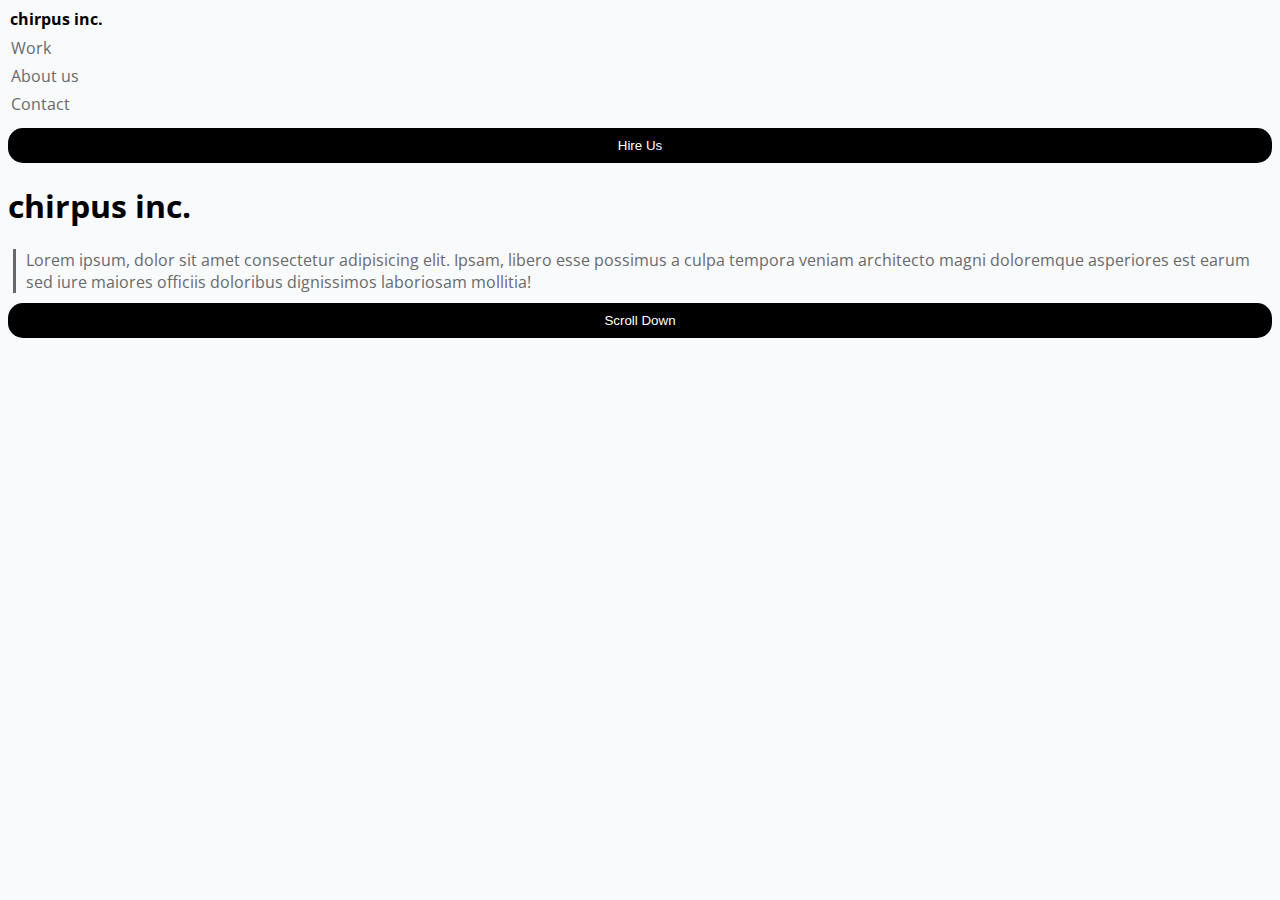
==== index.html @ f914707b "renamed the index" ====
<!DOCTYPE html>
<html lang="en">
  <head>
    <meta charset="UTF-8" />
    <meta name="viewport" content="width=device-width, initial-scale=1.0" />
    <link
      rel="stylesheet"
      href="https://fonts.googleapis.com/css?family=Open+Sans"
    />
    <link rel="stylesheet" type="text/css" href="css/lab1style.css" />
    <title>Lab 1</title>
  </head>
  <body>
    <header>
      <h2>chirpus inc.</h2>
      <nav>
        <!--Navigation bar. Three links and a button.-->
        <ul>
          <li><a href="#">Work</a></li>
          <li><a href="#">About us</a></li>
          <li><a href="#">Contact</a></li>
          <button class="roundbutton">Hire Us</button>
        </ul>
      </nav>
    </header>

    <main>
      <!--body content paragraph needs border left-->
      <h1>chirpus inc.</h1>
      <div class="content">
        Lorem ipsum, dolor sit amet consectetur adipisicing elit. Ipsam, libero
        esse possimus a culpa tempora veniam architecto magni doloremque
        asperiores est earum sed iure maiores officiis doloribus dignissimos
        laboriosam mollitia!
      </div>
      <button class="roundbutton">Scroll Down</button>
    </main>
  </body>
</html>
---- css/lab1style.css ----
body {
  font-family: "Open Sans", sans-serif;
  background-color: #f9fafc;
}

a:link {
  text-decoration: none;
  color: #69696a;
}
a:visited {
  text-decoration: none;
  color: #69696a;
}
a:hover {
  text-decoration: none;
  color: #69696a;
}
a:active {
  text-decoration: none;
  color: #69696a;
}

.roundbutton {
  width: 100%;
  background-color: #000;
  color: #fff;
  display: inline-block;
  border-radius: 15px;
  border: 0;
  padding: 10px;
  margin-top: 10px;
}

ul {
  list-style: none;
  padding-left: 0;
  margin-top: 4px;
}

ul li {
  padding: 3px;
}

.content {
  display: inline-block;
  border-left: 3px solid #69696a;
  margin-left: 5px;
  padding-left: 10px;
  color: #69696a;
}
h2 {
  font-size: 1em;
  margin: 2px;
}
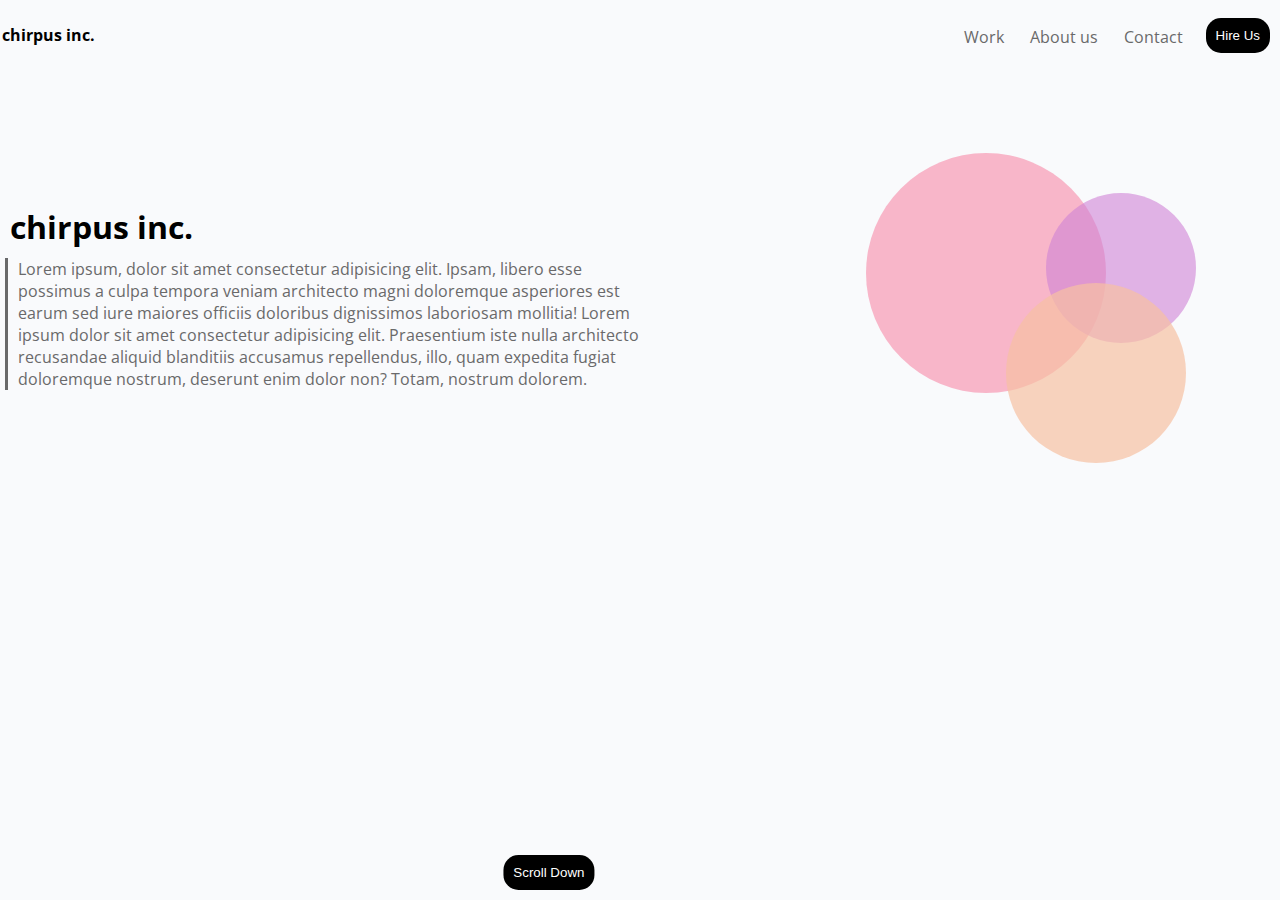
==== commit 693ec9e1: "Mobile responsive and circles added" ====
--- a/index.html
+++ b/index.html
@@ -11,16 +11,16 @@
     <title>Lab 1</title>
   </head>
   <body>
-    <header>
+    <header class="flex_center">
       <h2>chirpus inc.</h2>
-      <nav>
+      <nav class="flex_center">
         <!--Navigation bar. Three links and a button.-->
-        <ul>
+        <ul class="flex_center">
           <li><a href="#">Work</a></li>
           <li><a href="#">About us</a></li>
           <li><a href="#">Contact</a></li>
-          <button class="roundbutton">Hire Us</button>
         </ul>
+        <button class="roundbutton">Hire Us</button>
       </nav>
     </header>
 
@@ -31,9 +31,17 @@
         Lorem ipsum, dolor sit amet consectetur adipisicing elit. Ipsam, libero
         esse possimus a culpa tempora veniam architecto magni doloremque
         asperiores est earum sed iure maiores officiis doloribus dignissimos
-        laboriosam mollitia!
+        laboriosam mollitia! Lorem ipsum dolor sit amet consectetur adipisicing
+        elit. Praesentium iste nulla architecto recusandae aliquid blanditiis
+        accusamus repellendus, illo, quam expedita fugiat doloremque nostrum,
+        deserunt enim dolor non? Totam, nostrum dolorem.
       </div>
-      <button class="roundbutton">Scroll Down</button>
+      <button class="roundbutton bottom">Scroll Down</button>
     </main>
+    <div class="circles">
+      <div class="circle red"></div>
+      <div class="circle blue"></div>
+      <div class="circle yellow"></div>
+    </div>
   </body>
 </html>
--- a/css/lab1style.css
+++ b/css/lab1style.css
@@ -1,6 +1,11 @@
+* {
+  margin: 0;
+  padding: 0;
+}
 body {
   font-family: "Open Sans", sans-serif;
   background-color: #f9fafc;
+  height: calc(100vh - 70px);
 }
 
 a:link {
@@ -52,3 +57,85 @@
   font-size: 1em;
   margin: 2px;
 }
+
+h1 {
+  margin: 10px;
+}
+
+@media only screen and (min-width: 768px) {
+  header {
+    justify-content: space-between;
+    height: 70px;
+  }
+
+  .flex_center {
+    display: flex;
+    align-items: center;
+  }
+
+  li {
+    margin-right: 20px;
+    width: max-content;
+  }
+
+  nav {
+    margin: 10px;
+  }
+
+  .roundbutton {
+    margin-top: 0;
+  }
+
+  .bottom {
+    width: fit-content;
+    position: fixed;
+    bottom: 0;
+    right: 50%;
+    transform: translateX(-50%);
+    margin-bottom: 10px;
+  }
+
+  main {
+    max-width: 50%;
+    position: relative;
+    top: 15%;
+    float: left;
+  }
+
+  .circle {
+    border-radius: 50%;
+    position: absolute;
+  }
+
+  .circles {
+    position: relative;
+    top: 10%;
+    right: 5%;
+    width: 50%;
+    float: right;
+  }
+
+  .blue {
+    background-color: rgba(207, 130, 213, 0.6);
+    right: 20px;
+    top: 40px;
+    height: 150px;
+    width: 150px;
+  }
+
+  .red {
+    background-color: rgba(247, 136, 167, 0.6);
+    right: 110px;
+    top: 0;
+    height: 240px;
+    width: 240px;
+  }
+
+  .yellow {
+    background-color: rgba(247, 193, 162, 0.7);
+    top: 130px;
+    right: 30px;
+    height: 180px;
+    width: 180px;
+  }
+}
